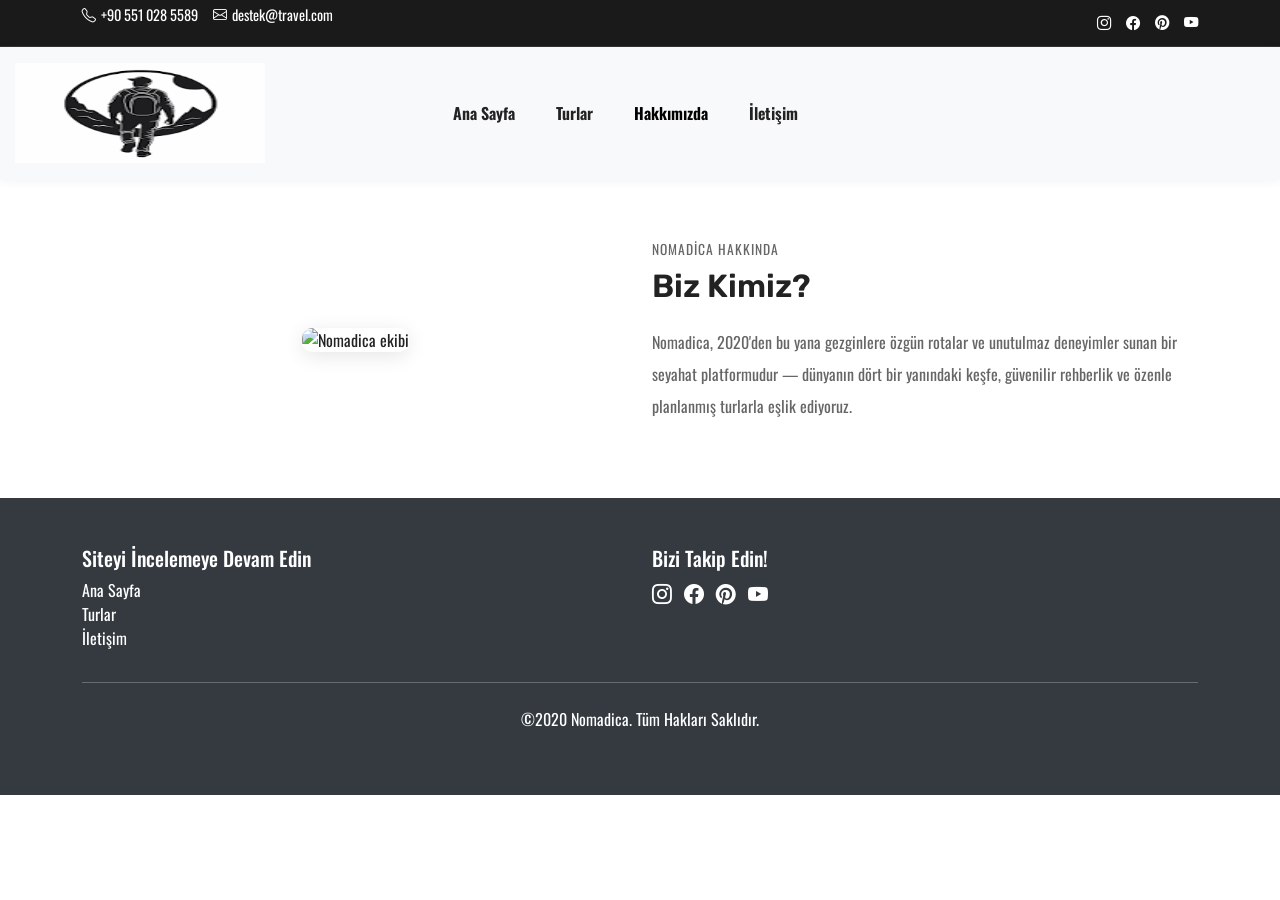
==== about.html @ eae96ba5 "hakkımızda sayfası tamamlandı" ====
<!DOCTYPE html>
<html lang="tr">
<head>
    <!-- Meta Tags and SEO -->
    <meta charset="UTF-8">
    <meta name="viewport" content="width=device-width, initial-scale=1.0">
    
    <!-- SEO -->
    <meta name="description" content="Nomadica hakkında bilgi edinin — 2020'den bu yana gezginlere özgün rotalar ve güvenilir rehberlikle unutulmaz seyahat deneyimleri sunuyoruz.">
    <meta name="keywords" content="Nomadica hakkında, seyahat şirketi, tur şirketi, güvenilir rehberlik, seyahat platformu">
    <meta name="author" content="Nomadica">
    
    <!-- Open Graph -->
    <meta property="og:title" content="Hakkımızda | Nomadica">
    <meta property="og:description" content="Nomadica hakkında bilgi edinin — 2020'den bu yana gezginlere özgün rotalar ve güvenilir rehberlikle unutulmaz seyahat deneyimleri sunuyoruz.">
    <meta property="og:type" content="website">

    <!-- Title -->
    <title> Hakkımızda | Nomadica </title>

    <!-- Website Icon -->
    <link rel="icon" href="images/nomadica-icon.png" type="image/png">

    <!-- Bootstrap CSS CDN -->
    <link rel="stylesheet" href="https://cdn.jsdelivr.net/npm/bootstrap@5.3.3/dist/css/bootstrap.min.css">

    <!-- Bootstrap Icons CDN -->
    <link rel="stylesheet" href="https://cdn.jsdelivr.net/npm/bootstrap-icons@1.11.3/font/bootstrap-icons.min.css">

    <!-- Bootstrap JS Bundle CDN -->
    <script src="https://cdn.jsdelivr.net/npm/bootstrap@5.3.3/dist/js/bootstrap.bundle.min.js"></script>

    <!-- Google Fonts  -->
    <link rel="preconnect" href="https://fonts.googleapis.com">
    <link rel="preconnect" href="https://fonts.gstatic.com" crossorigin>
    <link href="https://fonts.googleapis.com/css2?family=Oswald:wght@500;600;700&family=Rubik:wght@400;500&display=swap" rel="stylesheet">

    <!-- External CSS Files -->
    <link rel="stylesheet" href="css/style.css">
    <link rel="stylesheet" href="css/layout.css">
    <link rel="stylesheet" href="css/components.css">
    <link rel="stylesheet" href="css/responsive.css">
</head>
<body>
    <!-- topbar -->
     <div class="topbar">
        <div class="container topbar-inner">
            <address class="topbar-info">
                <span><i class="bi bi-telephone"></i> +90 551 028 5589</span>
                <span><i class="bi bi-envelope"></i> destek@travel.com</span> 
            </address>

            <div class="topbar-social" aria-label="Sosyal Medya">
                <a href="#" aria-label="Instagram"><i class="bi bi-instagram"></i></a>
                <a href="#" aria-label="Facebook"><i class="bi bi-facebook"></i></a>
                <a href="#" aria-label="Pinterest"><i class="bi bi-pinterest"></i></a>
                <a href="#" aria-label="Youtube"><i class="bi bi-youtube"></i></a>
            </div>
        </div>
     </div>

    <!-- header & navigation bar -->
    <header class="site-header">
        <nav class="navbar navbar-expand-lg bg-body-tertiary">
            <div class="container-fluid">
                <a class="navbar-brand" href="#">
                    <img src="images/logo.png" alt="Nomadica Logo" width="250" height="100">
                </a>
                <button class="navbar-toggler" type="button" data-bs-toggle="collapse" data-bs-target="#navbarNavDropDown" aria-controls="navbarNavDropDown" aria-expanded="false" aria-label="Toggle navigation">
                        <span class="navbar-toggler-icon"></span>
                </button>
            </div>

            <div class="collapse navbar-collapse" id="navbarNavDropDown">
                <ul class="navbar-nav">
                    <li class="nav-item">
                        <a class="nav-link" href="index.html"> Ana Sayfa</a>
                    </li>
                    <li class="nav-item">
                        <a class="nav-link" href="tours.html"> Turlar </a>
                    </li>
                    <li class="nav-item">
                        <a class="nav-link active" aria-current="page" href="about.html"> Hakkımızda </a>
                    </li>
                    <li class="nav-item">
                        <a class="nav-link" href="contact.html"> İletişim </a>
                    </li>
                </ul>
            </div>
        </nav>
    </header>

    <!-- about us -->
    <section class="about-hero">
        <div class="container">
            <div class="row align-items-center">
                <div class="col-md-6 text-center">
                    <img src="https://images.unsplash.com/photo-1488646953014-85cb44e25828?auto=format&fit=crop&w=900&q=80" class="img-fluid about-hero__img" alt="Nomadica ekibi">
                </div>
                <div class="col-md-6">
                    <small class="about-hero__eyebrow">Nomadica Hakkında</small>
                    <h1 class="about-hero__title">Biz Kimiz?</h1>
                    <p class="about-hero__text">
                        Nomadica, 2020'den bu yana gezginlere özgün rotalar ve unutulmaz deneyimler sunan bir seyahat platformudur — dünyanın dört bir yanındaki keşfe, güvenilir rehberlik ve özenle planlanmış turlarla eşlik ediyoruz.
                    </p>
                </div>
            </div>
        </div>
    </section>

    <!-- footer -->
     <!-- footer (sadece about.html için - Hakkımızda kutusu yok) -->
 <footer>
    <div class="container">
        <div class="row">

            <div class="col-md-6 mb-3">
                <h5>Siteyi İncelemeye Devam Edin</h5>
                <ul class="list-unstyled">
                    <li><a href="index.html" class="text-decoration-none">Ana Sayfa</a></li>
                    <li><a href="tours.html" class="text-decoration-none">Turlar</a></li>
                    <li><a href="contact.html" class="text-decoration-none">İletişim</a></li>
                </ul>
            </div>

            <div class="col-md-6 mb-3">
                <h5>Bizi Takip Edin!</h5>
                <ul class="list-inline social-icons">
                    <li class="list-inline-item"><a href="#" aria-label="Instagram" class="text-white"><i class="bi bi-instagram"></i></a></li>
                    <li class="list-inline-item"><a href="#" aria-label="Facebook" class="text-white"><i class="bi bi-facebook"></i></a></li>
                    <li class="list-inline-item"><a href="#" aria-label="Pinterest" class="text-white"><i class="bi bi-pinterest"></i></a></li>
                    <li class="list-inline-item"><a href="#" aria-label="Youtube" class="text-white"><i class="bi bi-youtube"></i></a></li>
                </ul>
            </div>

        </div>

        <hr class="mb-4">
        <p class="text-center">&copy;2020 Nomadica. Tüm Hakları Saklıdır.</p>
    </div>
</footer>
</body>
</html>
---- css/style.css ----
:root{
    --color-bg-dark: #1a1a1a;
    --color-text-light: #fff;
    --color-text-dark: #222222;
    --color-text-muted: #666666;
    --color-border: #333333;
    --color-border-light: #eeeeee;
    --color-hover-bg: #f8f9fa;
    --card-footer-bg:#F3EFE4;

    --bg-main: #ffffff;
    --card-bg: #ffffff;
    --muted-bg: #f8f9fa;
    --border-color: var(--color-border-light);
    --hover-bg: var(--color-hover-bg);

    --font-primary: 'Oswald', sans-serif;
    --font-brand: 'Rubik', sans-serif;

    --transition-fast: 0.2s ease;
}

/* dark mode */
html.dark-mode{
    --bg-main: var(--color-bg-dark);
    --card-bg: #1e1e1e;
    --muted-bg: #242424;
    --color-text-dark: #f1f1f1;
    --color-text-muted: #adb5bd;
    --border-color: var(--color-border);
    --hover-bg: #2a2a2a;
}

*,
*::before,
*::after{
    margin: 0;
    padding: 0;
    box-sizing: border-box;
}

html{
    background-color: var(--bg-main);
}

body{
    font-family: var(--font-primary);
    color: var(--color-text-dark);
    background-color: var(--bg-main);
    line-height: 1.5;
    transition: background-color var(--transition-fast), color var(--transition-fast);
}

a{
    text-decoration: none;
    color: inherit;
    transition: color var(--transition-fast);
}

ul,ol {
    list-style: none;
    margin: 0;
    padding: 0;
}

button{
    cursor: pointer;
    border: none;
    background: none;
    font-family: inherit;
}

/* testimonials card */ 
.testimonials .card{
    border: none;
    box-shadow: 0px 2px 5px rgba(0, 0, 0, 0.1);;
}

.testimonials .card-text{
    font-style: italic;
}

.testimonials img{
    width: 50px;
    height: 50px;
}

/* footer */ 
footer{
    background-color: #343a40;
    color: #fff;
    padding: 3rem 0;
}

.social-icons a{
    font-size: 1.25rem;
}
---- css/layout.css ----
/* topbar */
.topbar{
    background-color:var(--color-bg-dark);
    color:  var(--color-text-light);
    font-size: 0.9rem;
    padding: 5px 0;
    border-bottom: 1px solid var(--color-border);
}

.topbar-inner{
    display:flex;
    justify-content:space-between;
    align-items:center;
    min-height:28px;
}

.topbar-info{
    display:flex;
    gap:15px;
    line-height:1;
}

.topbar-info span{
    display:flex;
    align-items:center;
    gap:5px;
    height:20px;
    line-height:1;
}

.topbar-social{
    display:flex;
    align-items:center;
    gap:15px;
    line-height:1;
}

.topbar-social a{
    display:flex;
    align-items:center;
    font-size: 0.9rem;
    height:20px;
    line-height:1;
}

/* header */
.site-header{
    background-color: var(--card-bg);
    box-shadow: 0 2px 10px rgba(0, 0, 0, 0.05);
    position: sticky;
    top: 0;
    z-index: 1000;
    transition: background-color var(--transition-fast);
}

.site-header .container-fluid{
    display:flex;
    justify-content:space-between;
    align-items:center;
    padding:3px 0;
}

.site-header nav.navbar{
    position: relative;
}

/* search bar */
.travel-search{
    margin-top: 40px;;
}

/* destinations section */
.destinations{
    padding: 60px 0;
}
---- css/components.css ----
/* logo */
.navbar-brand{
    font-family: var(--font-brand);
    font-size: 1.5rem;
    font-weight: 700;
    color:var(--color-text-dark);
    display: flex;
    align-items: center;
    gap: 10px;
    margin-left:15px;
}

/* menu & hover */
.navbar-nav{
    display:flex;
    align-items:center;
    gap:25px;
}

.nav-link{
    font-weight: 650;
    font-size: 1rem;
    color:var(--color-text-dark);
    position: relative;
    padding: 5px 0;
    white-space: nowrap;
}

.nav-link:hover{
    color:var(--color-text-dark);
}

.nav-link::after{
    content: '';
    position: absolute;
    left: 0;
    bottom: 0;
    width: 0;
    height: 2px;
    background-color: var(--color-text-dark);
    transition: width 0.3s ease;
}

.nav-link:hover::after{
    width: 100%;
}

/* dropdown */
#navbarNavDropDown{
    position: absolute;
    top: 50%;
    left: 50%;
    transform: translate(calc(-50% - 15px), -50%);   
    display: flex;
    align-items: center;
}

/* destination card */ 
.destination-card{
    border-radius: 10px;
    overflow: hidden;
    background-color: var(--bg-main);
    transition: transform var(--transition-fast);
}

.destination-card:hover{
    transform: translateY(-4px);
}

.destination-card__img{
    position: relative;
    aspect-ratio: 4 / 3;
    overflow: hidden;
}

.destination-card__img img{
    width: 100%;
    height: 100%;
    object-fit: cover;
}

.destination-card__badge{
    position: absolute;
    top: 14px;
    right: 14px;
    background-color: var(--bg-main);
    color: var(--color-text-dark);
    font-family: var(--font-primary);
    font-size: 0.8rem;
    font-weight: 600;
    padding: 4px 12px;
    border-radius: 20px;
    letter-spacing: 0.5px;
}

.destination-card__info{
    background-color: var(--card-footer-bg);
    padding: 20px;
}

.destination-card__info h3{
    font-family: var(--font-brand);
    font-size: 1.3rem;
    margin-bottom: 6px;
    color: var(--color-text-dark);
}

.destination-card__info p{
    font-family: var(--font-primary);
    font-size: 0.9rem;
    color: var(--color-text-muted);
    letter-spacing: 0.5px;
}

/* filter bar */ 
.filter-bar{
    display: flex;
    gap: 24px;
    padding: 20px;
    margin-bottom: 32px;
    background-color: var(--card-footer-bg);
    border-radius: 10px;
    flex-wrap: wrap
}

.filter-field{
    display: flex;
    flex-direction: column;
    min-width: 160px;
}

.filter-field label{
    font-size: 0.8rem;
    color: var(--color-text-muted);
    margin-bottom: 4px;
    font-weight: 600;
}

/* about */
.about-hero{
    padding: 60px 0;
}

.about-hero__eyebrow{
    display: block;
    text-transform: uppercase;
    letter-spacing: 1px;
    color: var(--color-text-muted);
    font-size: 0.85rem;
    margin-bottom: 8px;
}

.about-hero__title{
    font-family: var(--font-brand);
    font-size: 2rem;
    font-weight: 600;
    margin-bottom: 20px;
}

.about-hero__text{
    color: var(--color-text-muted);
    line-height: 2;
}

.about-hero__img{
    border-radius: 10px;
    box-shadow: 0 4px 20px rgba(0,0,0,0.1);
}
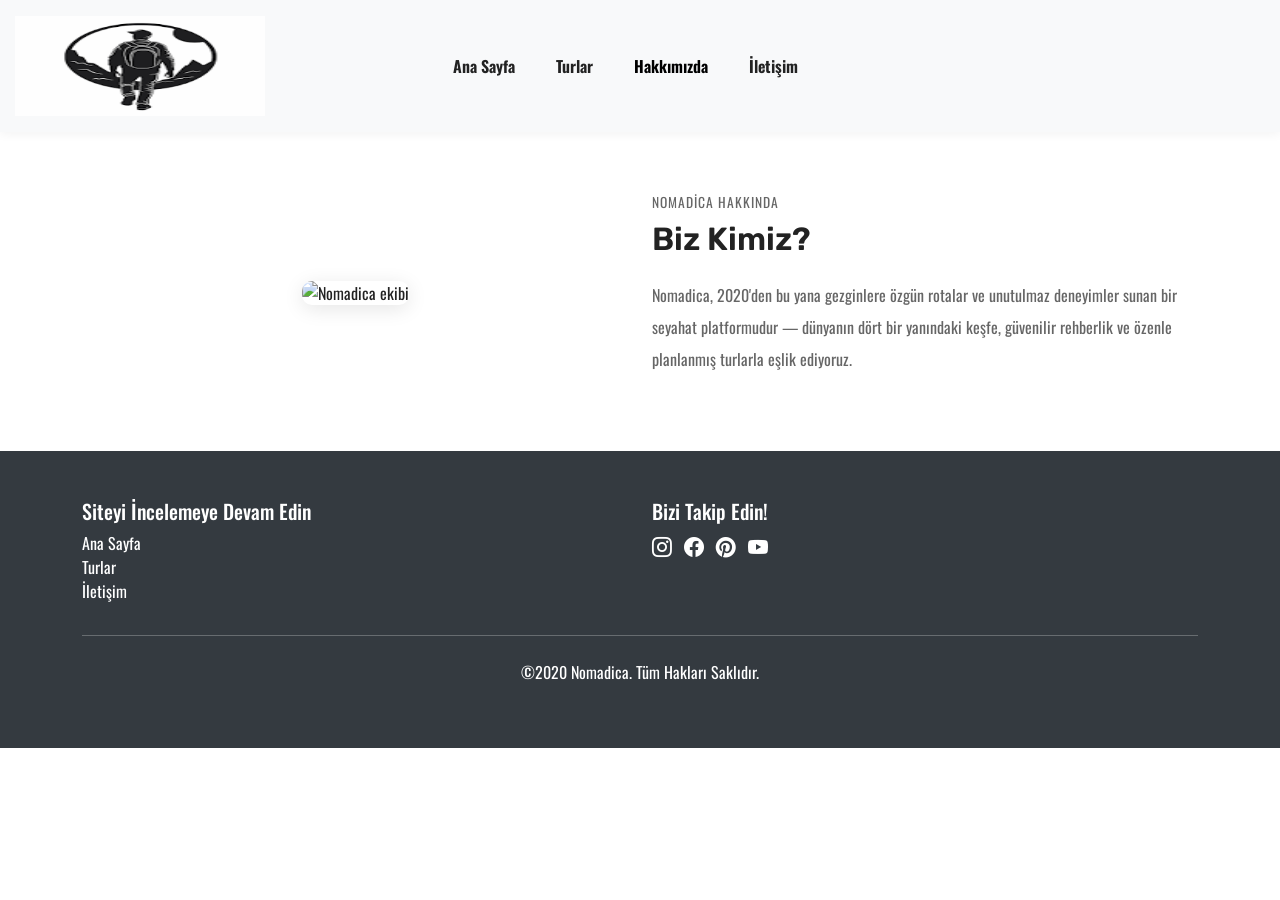
==== commit 35a43d23: "html sayfalarında gerekli olarak belli başlı değişiklikler yapıldı" ====
--- a/about.html
+++ b/about.html
@@ -42,23 +42,6 @@
     <link rel="stylesheet" href="css/responsive.css">
 </head>
 <body>
-    <!-- topbar -->
-     <div class="topbar">
-        <div class="container topbar-inner">
-            <address class="topbar-info">
-                <span><i class="bi bi-telephone"></i> +90 551 028 5589</span>
-                <span><i class="bi bi-envelope"></i> destek@travel.com</span> 
-            </address>
-
-            <div class="topbar-social" aria-label="Sosyal Medya">
-                <a href="#" aria-label="Instagram"><i class="bi bi-instagram"></i></a>
-                <a href="#" aria-label="Facebook"><i class="bi bi-facebook"></i></a>
-                <a href="#" aria-label="Pinterest"><i class="bi bi-pinterest"></i></a>
-                <a href="#" aria-label="Youtube"><i class="bi bi-youtube"></i></a>
-            </div>
-        </div>
-     </div>
-
     <!-- header & navigation bar -->
     <header class="site-header">
         <nav class="navbar navbar-expand-lg bg-body-tertiary">
@@ -91,6 +74,7 @@
     </header>
 
     <!-- about us -->
+    <main>
     <section class="about-hero">
         <div class="container">
             <div class="row align-items-center">
@@ -107,37 +91,37 @@
             </div>
         </div>
     </section>
+    </main>
 
-    <!-- footer -->
-     <!-- footer (sadece about.html için - Hakkımızda kutusu yok) -->
- <footer>
-    <div class="container">
-        <div class="row">
+    <!-- footer (sadece about.html için - Hakkımızda kutusu yok) -->
+     <footer>
+        <div class="container">
+            <div class="row">
 
-            <div class="col-md-6 mb-3">
-                <h5>Siteyi İncelemeye Devam Edin</h5>
-                <ul class="list-unstyled">
-                    <li><a href="index.html" class="text-decoration-none">Ana Sayfa</a></li>
-                    <li><a href="tours.html" class="text-decoration-none">Turlar</a></li>
-                    <li><a href="contact.html" class="text-decoration-none">İletişim</a></li>
-                </ul>
+                <div class="col-md-6 mb-3">
+                    <h5>Siteyi İncelemeye Devam Edin</h5>
+                    <ul class="list-unstyled">
+                        <li><a href="index.html" class="text-decoration-none">Ana Sayfa</a></li>
+                        <li><a href="tours.html" class="text-decoration-none">Turlar</a></li>
+                        <li><a href="contact.html" class="text-decoration-none">İletişim</a></li>
+                    </ul>
+                </div>
+
+                <div class="col-md-6 mb-3">
+                    <h5>Bizi Takip Edin!</h5>
+                    <ul class="list-inline social-icons">
+                        <li class="list-inline-item"><a href="#" aria-label="Instagram" class="text-white"><i class="bi bi-instagram"></i></a></li>
+                        <li class="list-inline-item"><a href="#" aria-label="Facebook" class="text-white"><i class="bi bi-facebook"></i></a></li>
+                        <li class="list-inline-item"><a href="#" aria-label="Pinterest" class="text-white"><i class="bi bi-pinterest"></i></a></li>
+                        <li class="list-inline-item"><a href="#" aria-label="Youtube" class="text-white"><i class="bi bi-youtube"></i></a></li>
+                    </ul>
+                </div>
+
             </div>
 
-            <div class="col-md-6 mb-3">
-                <h5>Bizi Takip Edin!</h5>
-                <ul class="list-inline social-icons">
-                    <li class="list-inline-item"><a href="#" aria-label="Instagram" class="text-white"><i class="bi bi-instagram"></i></a></li>
-                    <li class="list-inline-item"><a href="#" aria-label="Facebook" class="text-white"><i class="bi bi-facebook"></i></a></li>
-                    <li class="list-inline-item"><a href="#" aria-label="Pinterest" class="text-white"><i class="bi bi-pinterest"></i></a></li>
-                    <li class="list-inline-item"><a href="#" aria-label="Youtube" class="text-white"><i class="bi bi-youtube"></i></a></li>
-                </ul>
-            </div>
-
+            <hr class="mb-4">
+            <p class="text-center">&copy;2020 Nomadica. Tüm Hakları Saklıdır.</p>
         </div>
-
-        <hr class="mb-4">
-        <p class="text-center">&copy;2020 Nomadica. Tüm Hakları Saklıdır.</p>
-    </div>
-</footer>
+    </footer>
 </body>
 </html>
--- a/css/layout.css
+++ b/css/layout.css
@@ -12,6 +12,7 @@
     justify-content:space-between;
     align-items:center;
     min-height:28px;
+    line-height: 1;
 }
 
 .topbar-info{
@@ -69,7 +70,7 @@
     margin-top: 40px;;
 }
 
-/* destinations section */
+/* destinations */
 .destinations{
     padding: 60px 0;
 }
--- a/css/components.css
+++ b/css/components.css
@@ -165,4 +165,33 @@
 .about-hero__img{
     border-radius: 10px;
     box-shadow: 0 4px 20px rgba(0,0,0,0.1);
+}
+
+/* contact */
+.contact-hero{
+    padding: 60px 0;
+}
+
+.contact-hero__title{
+    font-family: var(--font-brand);
+    font-size: 2rem;
+    font-weight: 600;
+    text-align: center;
+    margin-bottom: 8px;
+}
+
+.contact-hero__text{
+    text-align: center;
+    color: var(--color-text-muted);
+    margin-bottom: 20px;
+}
+
+.contact-form label{
+    font-weight: 600;
+    color: var(--color-text-dark);
+}
+
+.contact-form .btn-primary{
+    width: 100%;
+    padding: 10px 0;
 }
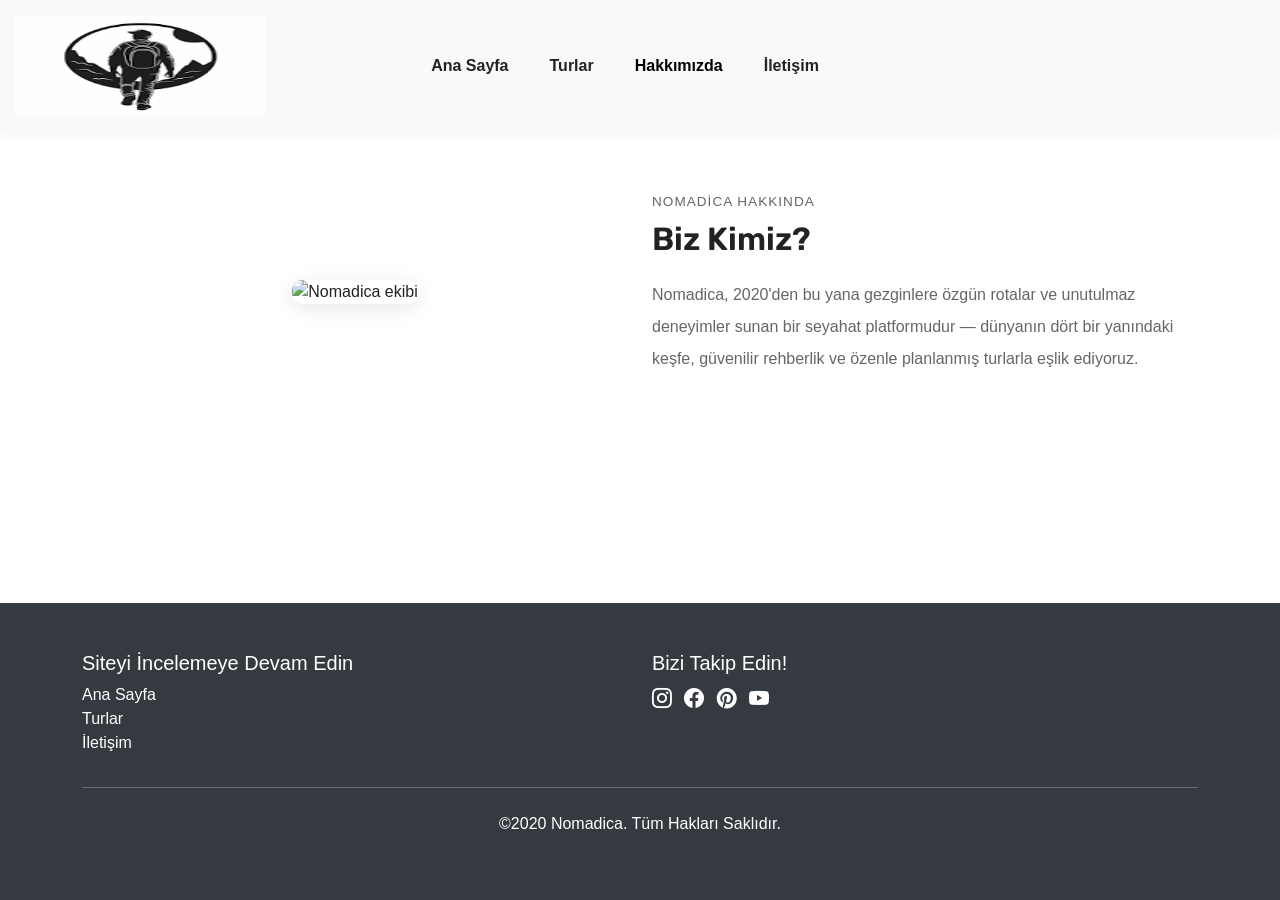
==== commit 01bbfdfc: "hakkımızda" ====
--- a/about.html
+++ b/about.html
@@ -30,10 +30,10 @@
     <!-- Bootstrap JS Bundle CDN -->
     <script src="https://cdn.jsdelivr.net/npm/bootstrap@5.3.3/dist/js/bootstrap.bundle.min.js"></script>
 
-    <!-- Google Fonts  -->
+    <!-- Google Fonts - Nunito Sans eklendi, Oswald yerine kullanılıyor (daha ferah, yuvarlak bir font) -->
     <link rel="preconnect" href="https://fonts.googleapis.com">
     <link rel="preconnect" href="https://fonts.gstatic.com" crossorigin>
-    <link href="https://fonts.googleapis.com/css2?family=Oswald:wght@500;600;700&family=Rubik:wght@400;500&display=swap" rel="stylesheet">
+    <link href="https://fonts.googleapis.com/css2?family=Nunito+Sans:wght@400;600;700&family=Rubik:wght@400;500&display=swap" rel="stylesheet">
 
     <!-- External CSS Files -->
     <link rel="stylesheet" href="css/style.css">
--- a/css/style.css
+++ b/css/style.css
@@ -20,17 +20,6 @@
     --transition-fast: 0.2s ease;
 }
 
-/* dark mode */
-html.dark-mode{
-    --bg-main: var(--color-bg-dark);
-    --card-bg: #1e1e1e;
-    --muted-bg: #242424;
-    --color-text-dark: #f1f1f1;
-    --color-text-muted: #adb5bd;
-    --border-color: var(--color-border);
-    --hover-bg: #2a2a2a;
-}
-
 *,
 *::before,
 *::after{
@@ -49,6 +38,13 @@
     background-color: var(--bg-main);
     line-height: 1.5;
     transition: background-color var(--transition-fast), color var(--transition-fast);
+    min-height: 100vh;
+    display: flex;
+    flex-direction: column;
+}
+
+main{
+    flex: 1;
 }
 
 a{
@@ -73,16 +69,11 @@
 /* testimonials card */ 
 .testimonials .card{
     border: none;
-    box-shadow: 0px 2px 5px rgba(0, 0, 0, 0.1);;
+    box-shadow: 0px 2px 5px rgba(0, 0, 0, 0.1);
 }
 
 .testimonials .card-text{
     font-style: italic;
-}
-
-.testimonials img{
-    width: 50px;
-    height: 50px;
 }
 
 /* footer */ 
@@ -94,5 +85,4 @@
 
 .social-icons a{
     font-size: 1.25rem;
-}
-
+}
--- a/css/layout.css
+++ b/css/layout.css
@@ -1,49 +1,3 @@
-/* topbar */
-.topbar{
-    background-color:var(--color-bg-dark);
-    color:  var(--color-text-light);
-    font-size: 0.9rem;
-    padding: 5px 0;
-    border-bottom: 1px solid var(--color-border);
-}
-
-.topbar-inner{
-    display:flex;
-    justify-content:space-between;
-    align-items:center;
-    min-height:28px;
-    line-height: 1;
-}
-
-.topbar-info{
-    display:flex;
-    gap:15px;
-    line-height:1;
-}
-
-.topbar-info span{
-    display:flex;
-    align-items:center;
-    gap:5px;
-    height:20px;
-    line-height:1;
-}
-
-.topbar-social{
-    display:flex;
-    align-items:center;
-    gap:15px;
-    line-height:1;
-}
-
-.topbar-social a{
-    display:flex;
-    align-items:center;
-    font-size: 0.9rem;
-    height:20px;
-    line-height:1;
-}
-
 /* header */
 .site-header{
     background-color: var(--card-bg);
@@ -67,7 +21,7 @@
 
 /* search bar */
 .travel-search{
-    margin-top: 40px;;
+    margin-top: 40px;
 }
 
 /* destinations */
--- a/css/components.css
+++ b/css/components.css
@@ -46,13 +46,15 @@
 }
 
 /* dropdown */
-#navbarNavDropDown{
-    position: absolute;
-    top: 50%;
-    left: 50%;
-    transform: translate(calc(-50% - 15px), -50%);   
-    display: flex;
-    align-items: center;
+@media (min-width: 992px){
+    #navbarNavDropDown{
+        position: absolute;
+        top: 50%;
+        left: 50%;
+        transform: translate(calc(-50% - 15px), -50%);   
+        display: flex;
+        align-items: center;
+    }
 }
 
 /* destination card */ 
--- a/css/responsive.css
+++ b/css/responsive.css
@@ -0,0 +1,41 @@
+@media (max-width: 767px) {
+
+    /* logo, mobilde kenara çok yapışık durmasın */
+    .navbar-brand{
+        margin-left: 8px;
+    }
+
+    /* destinations section - dar ekranda boşluk azalsın */
+    .destinations{
+        padding: 32px 0;
+    }
+
+    /* filter bar - dropdown'lar tam genişlik alıp alt alta dizilsin */
+    .filter-bar{
+        flex-direction: column;
+        gap: 16px;
+        padding: 16px;
+    }
+
+    .filter-field{
+        min-width: 100%;
+    }
+
+    /* about hero - başlık boyutu küçük ekranda fazla büyük durmasın */
+    .about-hero__title{
+        font-size: 1.5rem;
+    }
+
+    .about-hero{
+        padding: 32px 0;
+    }
+
+    /* contact hero - aynı mantık */
+    .contact-hero__title{
+        font-size: 1.5rem;
+    }
+
+    .contact-hero{
+        padding: 32px 0;
+    }
+}
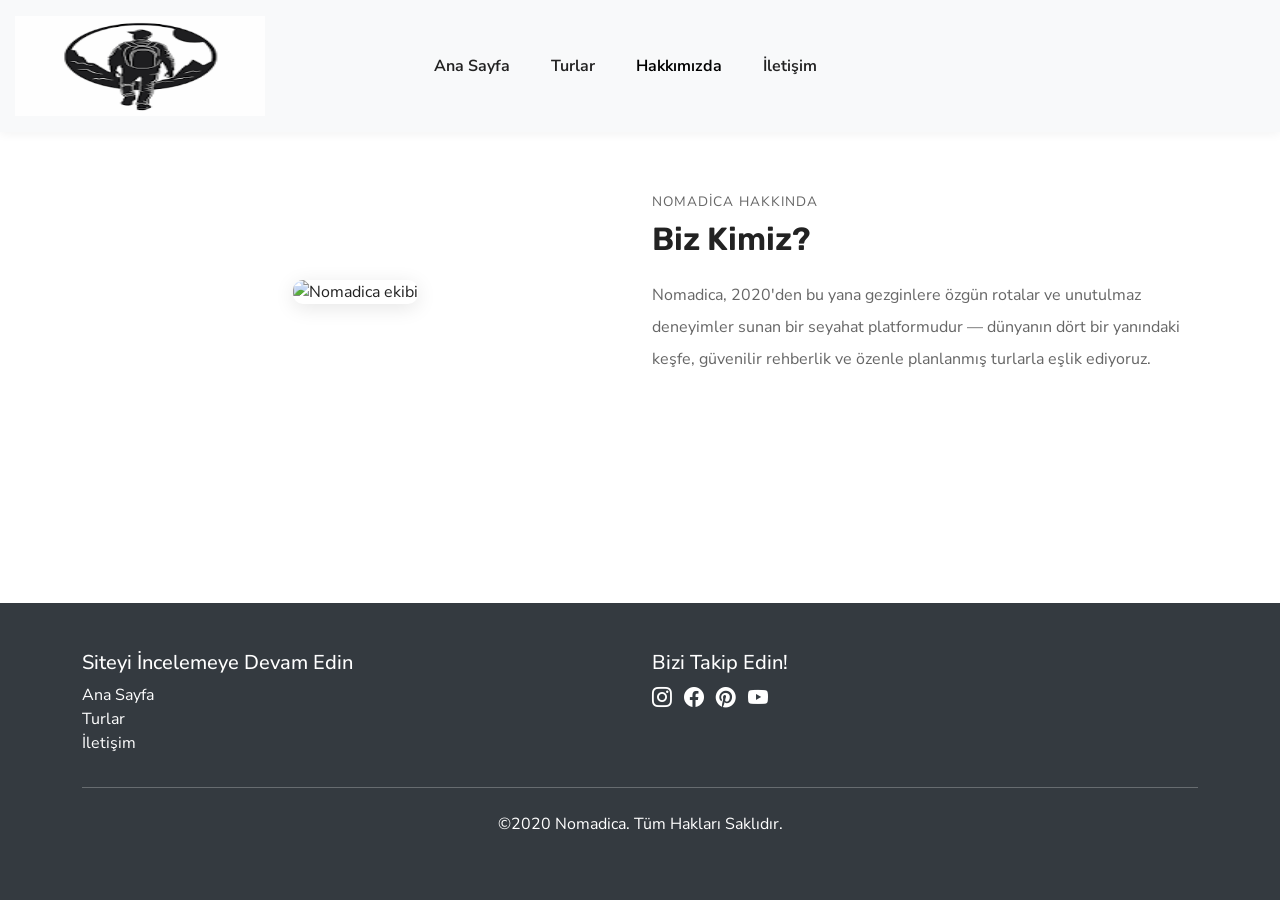
==== commit 00938ae9: "index ve tours sayfalarına search bar eklendi ve bu search bar'a göre gerekli görülen sayfalarda da " ====
--- a/about.html
+++ b/about.html
@@ -93,7 +93,7 @@
     </section>
     </main>
 
-    <!-- footer (sadece about.html için - Hakkımızda kutusu yok) -->
+    <!-- footer  -->
      <footer>
         <div class="container">
             <div class="row">
--- a/css/style.css
+++ b/css/style.css
@@ -14,7 +14,8 @@
     --border-color: var(--color-border-light);
     --hover-bg: var(--color-hover-bg);
 
-    --font-primary: 'Oswald', sans-serif;
+    /* Font değişikliği: Oswald yerine Nunito Sans kullanıyoruz, çünkü Oswald dar ve dik bir font olduğu için uzun metinlerde gergin/sıkışık bir his veriyormuş, kullanıcı geri bildirimi üzerine daha ferah ve yuvarlak hatlı bir fontla değiştirdik. */
+    --font-primary: 'Nunito Sans', sans-serif;
     --font-brand: 'Rubik', sans-serif;
 
     --transition-fast: 0.2s ease;
--- a/css/layout.css
+++ b/css/layout.css
@@ -19,9 +19,22 @@
     position: relative;
 }
 
-/* search bar */
-.travel-search{
-    margin-top: 40px;
+/* arama çubuğu bölümü, fon fotoğrafı ile */
+.search-hero{
+    position: relative;
+    height: 480px;
+    background-image: url("https://images.unsplash.com/photo-1499678329028-101435549a4e?auto=format&fit=crop&w=1600&q=80");
+    background-size: cover;
+    background-position: center;
+}
+
+/* fotoğrafın üzerine hafif karartma, kartı dikeyde ortalıyoruz */
+.search-hero__overlay{
+    position: absolute;
+    inset: 0;
+    background-color: rgba(0, 0, 0, 0.15);
+    display: flex;
+    align-items: center;
 }
 
 /* destinations */
--- a/css/components.css
+++ b/css/components.css
@@ -57,6 +57,117 @@
     }
 }
 
+/* arama çubuğu kartı, mavi-mor gradient */
+.travel-search-card{
+    background: linear-gradient(135deg, #4A6CF7, #7B2FF7);
+    border-radius: 16px;
+    padding: 28px 32px;
+    max-width: 900px;
+    margin: 0 auto;
+    box-shadow: 0 20px 50px rgba(0, 0, 0, 0.3);
+}
+
+/* kart içindeki etiketler */
+.travel-search-card label{
+    color: #fff;
+    font-weight: 600;
+    font-size: 13px;
+    margin-bottom: 6px;
+    display: block;
+}
+
+/* kart içindeki inputlar */
+.travel-search-card .form-control{
+    background-color: #fff;
+    border: none;
+    border-radius: 8px;
+}
+
+/* ara butonu, yeşil */
+.btn-search{
+    background-color: #22C55E;
+    color: #fff;
+    font-weight: 700;
+    letter-spacing: 0.5px;
+    border-radius: 8px;
+    height: 38px;
+}
+
+.btn-search:hover{
+    background-color: #1CA750;
+    color: #fff;
+}
+
+/* yolcu kutusuna tıklanabilir görünüm veriyoruz */
+.passenger-display{
+    cursor: pointer;
+    display: flex;
+    align-items: center;
+    font-size: 13px;
+    color: #222;
+}
+
+/* yolcu paneli, başta gizli, position relative olan kutunun altında açılacak */
+.passenger-wrapper{
+    position: relative;
+}
+
+.passenger-panel{
+    display: none;
+    position: absolute;
+    top: 100%;
+    left: 0;
+    background-color: #fff;
+    border-radius: 10px;
+    padding: 16px;
+    margin-top: 6px;
+    width: 220px;
+    box-shadow: 0 10px 30px rgba(0,0,0,0.25);
+    z-index: 10;
+}
+
+/* panel açıkken görünsün diye JS'in ekleyeceği class */
+.passenger-panel.active{
+    display: block;
+}
+
+/* yetişkin/çocuk/oda satırları */
+.passenger-row{
+    display: flex;
+    justify-content: space-between;
+    align-items: center;
+    margin-bottom: 12px;
+    font-size: 13px;
+    color: #222;
+}
+
+/* artır/azalt butonları */
+.passenger-counter{
+    display: flex;
+    align-items: center;
+    gap: 10px;
+}
+
+.passenger-counter button{
+    width: 24px;
+    height: 24px;
+    border-radius: 50%;
+    border: 1px solid #ccc;
+    background-color: #f5f5f5;
+    font-size: 14px;
+}
+
+/* paneli kapatma butonu */
+.passenger-ok-btn{
+    width: 100%;
+    background-color: #4A6CF7;
+    color: #fff;
+    border-radius: 6px;
+    padding: 6px 0;
+    font-size: 13px;
+    margin-top: 4px;
+}
+
 /* destination card */ 
 .destination-card{
     border-radius: 10px;
--- a/css/responsive.css
+++ b/css/responsive.css
@@ -3,6 +3,15 @@
     /* logo, mobilde kenara çok yapışık durmasın */
     .navbar-brand{
         margin-left: 8px;
+    }
+
+    /* arama çubuğu - mobilde daha yüksek fon, kart daha dar */
+    .search-hero{
+        height: 720px;
+    }
+
+    .travel-search-card{
+        padding: 20px 22px;
     }
 
     /* destinations section - dar ekranda boşluk azalsın */
